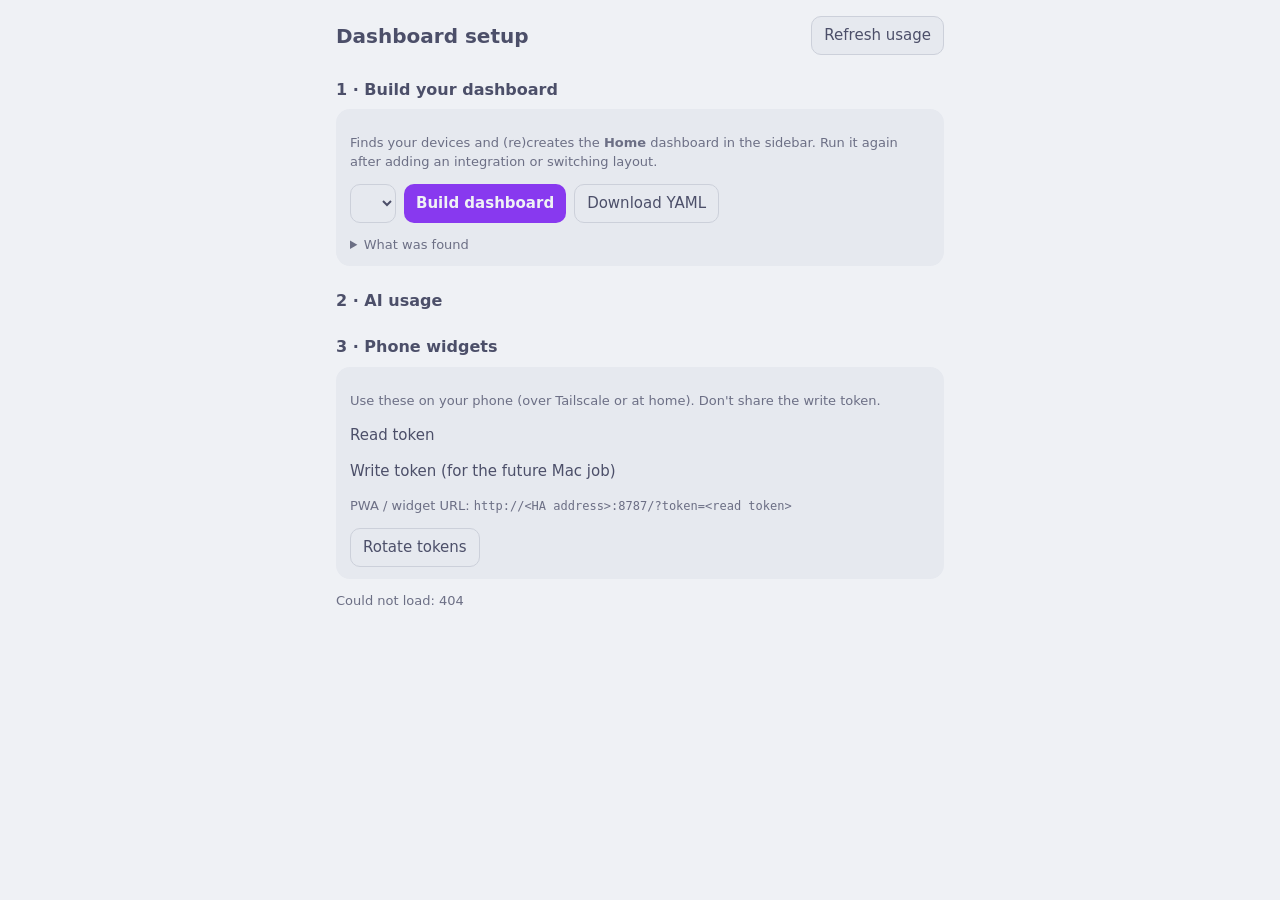
==== home_dashboard/app/static/admin.html @ 2a9c5ae5 "Home Dashboard v0.1.0: HA add-on (AI usage + dashboard builder), widgets, docs - Add-on: /usage.json" ====
<!DOCTYPE html>
<html lang="en">
<head>
<meta charset="utf-8">
<meta name="viewport" content="width=device-width, initial-scale=1">
<meta name="referrer" content="no-referrer">
<title>Dashboard setup</title>
<link rel="stylesheet" href="theme.css">
</head>
<body>
<header>
  <h1>Dashboard setup</h1>
  <button id="refresh">Refresh usage</button>
</header>

<h2>1 · Build your dashboard</h2>
<div class="card">
  <p class="muted">Finds your devices and (re)creates the <b>Home</b> dashboard in the sidebar. Run it again after adding an integration or switching layout.</p>
  <div class="edit">
    <select id="template"></select>
    <button id="build" class="primary">Build dashboard</button>
    <a id="yaml" href="api/dashboard.yaml"><button type="button">Download YAML</button></a>
  </div>
  <p id="buildStatus" class="muted"></p>
  <details><summary class="muted">What was found</summary><pre id="found" class="mono"></pre></details>
</div>

<h2>2 · AI usage</h2>
<p id="copilotNote" class="muted"></p>
<div id="rows"></div>

<h2>3 · Phone widgets</h2>
<div class="card">
  <p class="muted">Use these on your phone (over Tailscale or at home). Don't share the write token.</p>
  <p>Read token<br><code id="readTok"></code></p>
  <p>Write token (for the future Mac job)<br><code id="writeTok"></code></p>
  <p class="muted">PWA / widget URL: <code>http://&lt;HA address&gt;:8787/?token=&lt;read token&gt;</code></p>
  <button id="rotate">Rotate tokens</button>
</div>
<p id="status" class="muted"></p>

<script src="rows.js"></script>
<script>
const $ = (id) => document.getElementById(id);
async function api(method, path, body) {
  const r = await fetch(path, {method, headers: {"Content-Type": "application/json"},
    body: body ? JSON.stringify(body) : undefined, cache: "no-store"});
  const data = await r.json().catch(() => ({}));
  if (!r.ok) throw Object.assign(new Error(data.error || r.status), {data, status: r.status});
  return data;
}
function editor(row) {
  const box = el("div", "edit");
  const pct = el("input"); pct.type = "number"; pct.min = 0; pct.step = 1; pct.placeholder = "% used";
  if (row.pct_used != null) pct.value = row.pct_used;
  const when = el("input"); when.type = "datetime-local";
  if (row.resets_at) {
    const d = new Date(row.resets_at); d.setMinutes(d.getMinutes() - d.getTimezoneOffset());
    when.value = d.toISOString().slice(0, 16);
  }
  const save = el("button", "", "Save");
  save.onclick = async () => {
    try {
      await api("POST", `api/rows/${row.service}`, {
        pct_used: pct.value === "" ? null : Number(pct.value),
        resets_at: when.value ? new Date(when.value).toISOString() : null });
      await load();
    } catch (e) { $("status").textContent = `Save failed: ${e.message}`; }
  };
  box.append(pct, when, save);
  return box;
}
async function load() {
  const s = await api("GET", "api/state");
  renderRows($("rows"), s.rows, editor);
  $("readTok").textContent = s.tokens.read;
  $("writeTok").textContent = s.tokens.write;
  $("copilotNote").textContent = s.copilot_configured ? "Copilot is live; the others you set by hand."
    : "Copilot isn't set up yet: add github_username and github_pat in the add-on's Configuration tab.";
  const sel = $("template");
  if (!sel.options.length) for (const t of s.templates) sel.append(new Option(t, t, false, t === s.template));
  if (s.last_build) {
    $("buildStatus").textContent = `Last built ${new Date(s.last_build.at).toLocaleString()} with “${s.last_build.template}”` +
      (s.last_build.pushed ? "." : " (not pushed).");
    $("found").textContent = JSON.stringify(s.last_build.found, null, 2);
  }
}
$("template").onchange = () => { $("yaml").href = `api/dashboard.yaml?template=${encodeURIComponent($("template").value)}`; };
$("build").onclick = async () => {
  $("build").disabled = true; $("buildStatus").textContent = "Building…";
  try { await api("POST", "api/build", {template: $("template").value}); await load(); }
  catch (e) { $("buildStatus").textContent = `Build failed: ${e.message}. Try “Download YAML” and paste it into a dashboard's raw editor.`; }
  finally { $("build").disabled = false; }
};
$("refresh").onclick = async () => {
  try { await api("POST", "api/refresh"); await load(); $("status").textContent = "Refreshed."; }
  catch (e) { $("status").textContent = e.status === 429 ? `Wait ${e.data.retry_after}s.` : `Refresh failed: ${e.message}`; }
};
$("rotate").onclick = async () => {
  if (!confirm("Rotate tokens? Phone widgets will need the new read token.")) return;
  await api("POST", "api/tokens/rotate"); await load();
};
load().catch((e) => ($("status").textContent = `Could not load: ${e.message}`));
</script>
</body>
</html>
---- home_dashboard/app/static/theme.css ----
/* Catppuccin Latte (light) / Mocha (dark) */
:root { --base:#eff1f5; --surface:#e6e9ef; --overlay:#ccd0da; --text:#4c4f69; --sub:#6c6f85;
  --accent:#8839ef; --green:#40a02b; --yellow:#df8e1d; --red:#d20f39; }
@media (prefers-color-scheme: dark) {
  :root { --base:#1e1e2e; --surface:#313244; --overlay:#45475a; --text:#cdd6f4; --sub:#a6adc8;
    --accent:#cba6f7; --green:#a6e3a1; --yellow:#f9e2af; --red:#f38ba8; }
}
* { box-sizing: border-box; }
body { margin:0; padding:16px; background:var(--base); color:var(--text);
  font:15px/1.4 system-ui,-apple-system,"Segoe UI",sans-serif; max-width:640px; margin-inline:auto; }
header { display:flex; align-items:center; justify-content:space-between; margin-bottom:12px; }
h1 { font-size:20px; margin:0; } h2 { font-size:16px; margin:24px 0 8px; }
button, select, input { font:inherit; color:var(--text); background:var(--surface);
  border:1px solid var(--overlay); border-radius:10px; padding:8px 12px; }
button { cursor:pointer; } button.primary { background:var(--accent); color:var(--base); border:none; font-weight:600; }
button:disabled { opacity:.5; cursor:default; }
.row { background:var(--surface); border-radius:14px; padding:12px 14px; margin-bottom:10px; }
.head { display:flex; justify-content:space-between; align-items:center; }
.name { color:var(--text); font-weight:600; text-decoration:none; }
.badge { font-size:12px; color:var(--sub); text-transform:uppercase; letter-spacing:.04em; }
.s-error .badge { color:var(--red); } .s-stale .badge { color:var(--yellow); } .s-ok .badge { color:var(--green); }
.bar { height:8px; background:var(--overlay); border-radius:4px; margin:10px 0 6px; overflow:hidden; }
.fill { height:100%; background:var(--accent); border-radius:4px; }
.fill.lo { background:var(--green); } .fill.mid { background:var(--yellow); } .fill.hi { background:var(--red); }
.meta { display:flex; justify-content:space-between; color:var(--sub); font-size:13px; }
.pct { color:var(--text); font-weight:600; }
.edit { display:flex; gap:8px; margin-top:10px; flex-wrap:wrap; } .edit input { width:110px; flex:1; }
.muted { color:var(--sub); font-size:13px; } .err { color:var(--red); }
code, .mono { font-family:ui-monospace,Menlo,monospace; font-size:12px; word-break:break-all; }
.card { background:var(--surface); border-radius:14px; padding:12px 14px; margin-bottom:10px; }
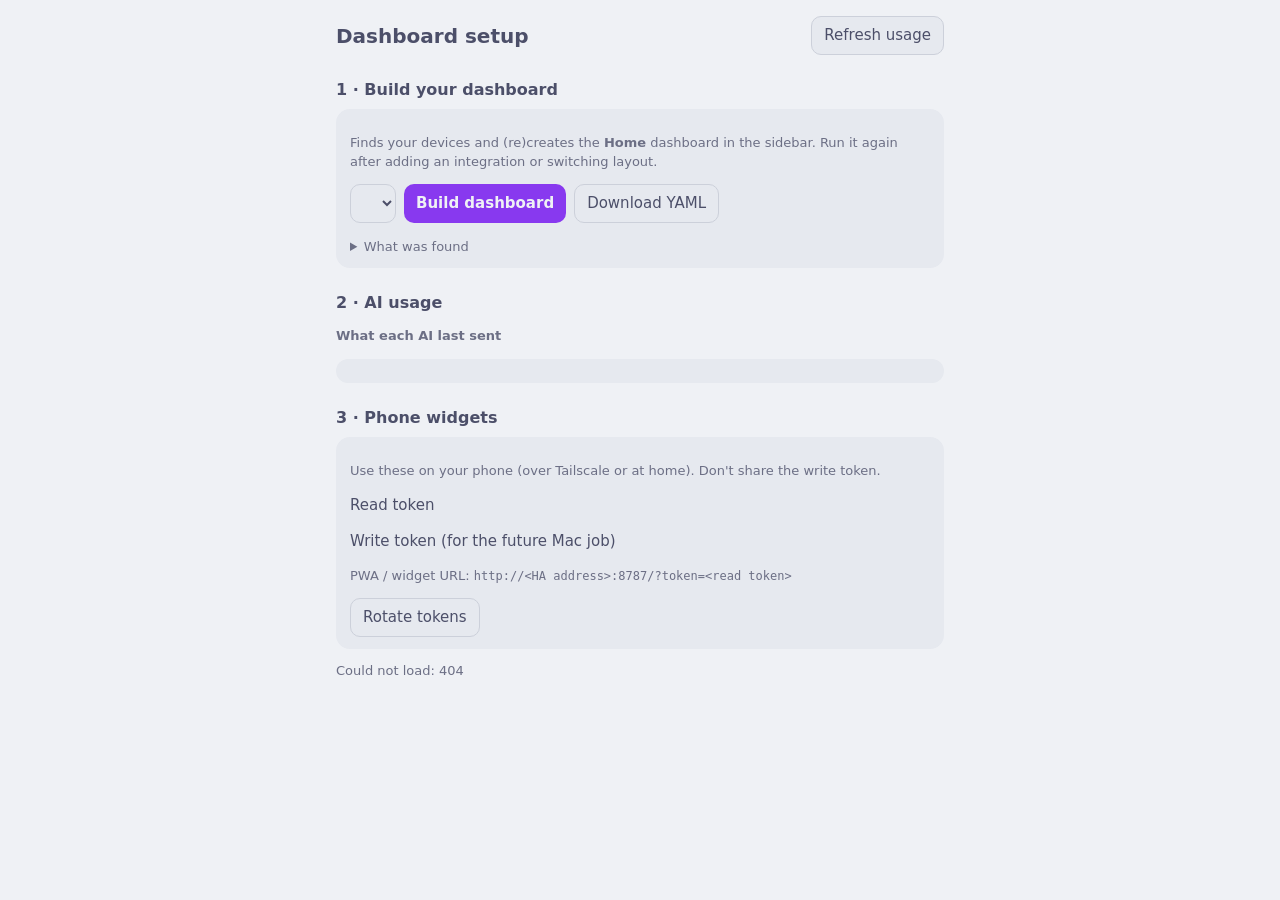
==== commit de0093ba: "v0.3.1: never fall back silently; show what each AI sent - Build decides the AI card from explicit c" ====
--- a/home_dashboard/app/static/admin.html
+++ b/home_dashboard/app/static/admin.html
@@ -22,12 +22,27 @@
     <a id="yaml" href="api/dashboard.yaml"><button type="button">Download YAML</button></a>
   </div>
   <p id="buildStatus" class="muted"></p>
+  <p id="cardStatus"></p>
+  <div id="cardFail" class="card" hidden style="border:1px solid var(--red)">
+    <p id="cardFailReason"></p>
+    <p class="muted">Fix by hand: Settings → Dashboards → ⋮ (top right) → <b>Resources</b> → <b>Add resource</b> → URL <code id="cardUrl"></code>, type <b>JavaScript module</b> → Create. Then click:</p>
+    <button id="forceCard">I added it: use the AI card</button>
+  </div>
+  <div id="restartBox" class="card" hidden style="border:1px solid var(--yellow)">
+    <p><b>One-time step:</b> Home Assistant needs a restart to load the new AI usage card. Until then the AI section uses plain gauges.</p>
+    <button id="restartHa" class="primary">Restart Home Assistant</button>
+    <p class="muted">When it's back (about 1 minute), open this page again and press <b>Build dashboard</b>.</p>
+    <p class="muted">Already restarted and still seeing this? <a href="#" id="forceCard2">Use the AI card anyway</a>, then Build again.</p>
+  </div>
   <details><summary class="muted">What was found</summary><pre id="found" class="mono"></pre></details>
 </div>
 
 <h2>2 · AI usage</h2>
 <p id="copilotNote" class="muted"></p>
 <div id="rows"></div>
+
+<h3 class="muted">What each AI last sent</h3>
+<div id="details" class="card mono"></div>
 
 <h2>3 · Phone widgets</h2>
 <div class="card">
@@ -77,6 +92,20 @@
   $("writeTok").textContent = s.tokens.write;
   $("copilotNote").textContent = s.copilot_configured ? "Copilot is live; the others you set by hand."
     : "Copilot isn't set up yet: add github_username and github_pat in the add-on's Configuration tab.";
+  $("restartBox").hidden = !(s.card && s.card.state === "restart_needed");
+  const c = s.card || {};
+  $("cardStatus").textContent = c.state === "active" ? "AI card: active ✓" : c.state ? `AI card: ${c.state.replace("_", " ")}` : "";
+  $("cardFail").hidden = c.state !== "failed";
+  $("cardFailReason").textContent = c.reason || "The AI card couldn't be installed automatically.";
+  $("cardUrl").textContent = c.resource_url || "/local/home-dashboard/ai-usage-card.js";
+  const lines = [];
+  for (const [svc, d] of Object.entries(s.details || {})) {
+    if (!Object.keys(d).length) continue;
+    const f = (k) => (d[k] === undefined || d[k] === null ? "—" : d[k]);
+    lines.push(`${svc}: current ${f("session_pct")}% · weekly ${f("weekly_pct")}%` +
+      (d.error ? ` · ERROR ${d.error}` : "") + (d.fields ? `\n   fields: ${d.fields}` : ""));
+  }
+  $("details").textContent = lines.join("\n") || "Nothing received from the AI Usage Bridge yet.";
   const sel = $("template");
   if (!sel.options.length) for (const t of s.templates) sel.append(new Option(t, t, false, t === s.template));
   if (s.last_build) {
@@ -96,6 +125,17 @@
   try { await api("POST", "api/refresh"); await load(); $("status").textContent = "Refreshed."; }
   catch (e) { $("status").textContent = e.status === 429 ? `Wait ${e.data.retry_after}s.` : `Refresh failed: ${e.message}`; }
 };
+for (const id of ["forceCard", "forceCard2"]) $(id).onclick = async (e) => {
+  e.preventDefault();
+  await api("POST", "api/card/force");
+  $("buildStatus").textContent = "OK. Press Build dashboard.";
+  await load();
+};
+$("restartHa").onclick = async () => {
+  $("restartHa").disabled = true;
+  try { await api("POST", "api/restart-ha"); $("status").textContent = "Restarting Home Assistant…"; }
+  catch (e) { $("status").textContent = `Restart failed: ${e.message}. Use Settings → System → Restart instead.`; $("restartHa").disabled = false; }
+};
 $("rotate").onclick = async () => {
   if (!confirm("Rotate tokens? Phone widgets will need the new read token.")) return;
   await api("POST", "api/tokens/rotate"); await load();
